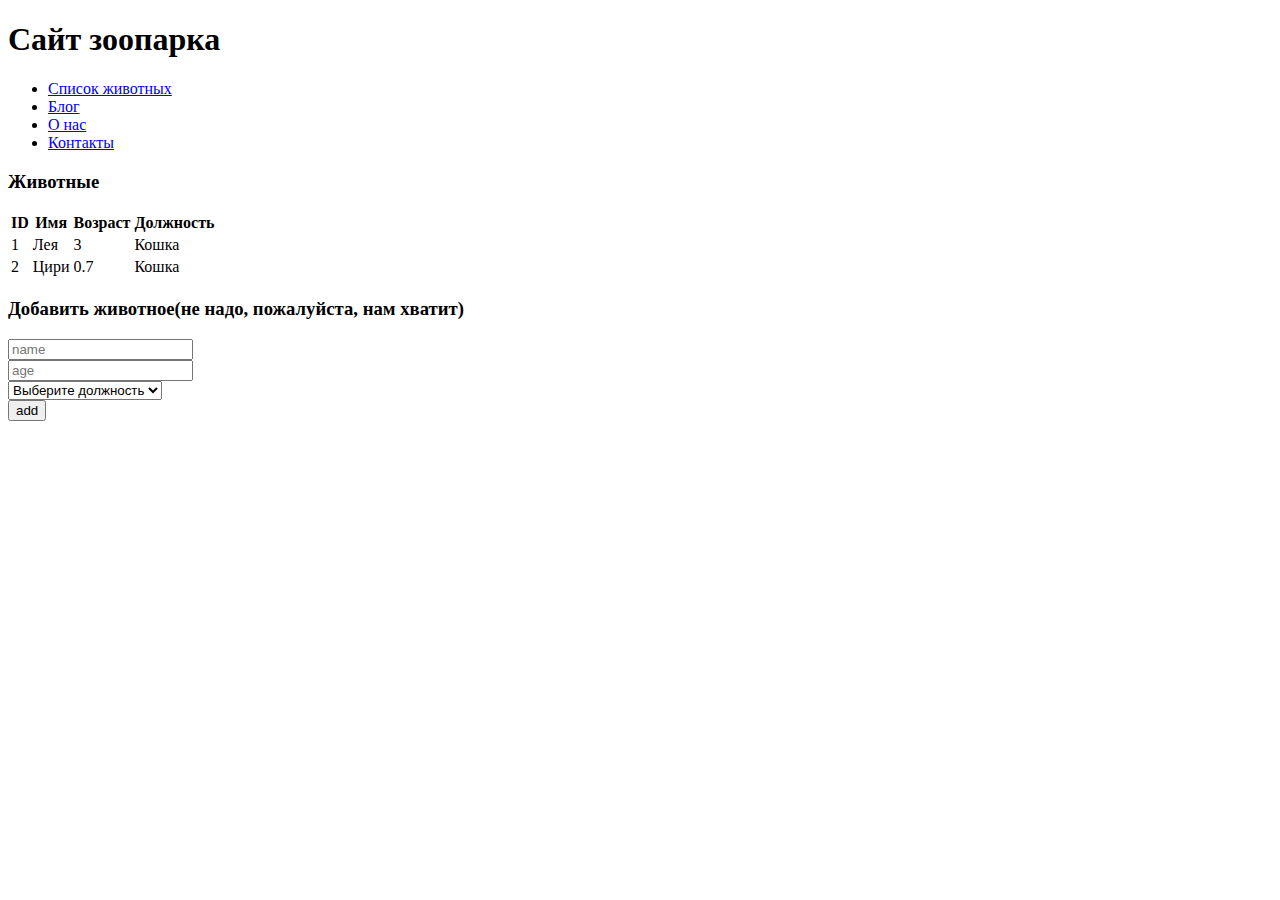
==== index.html @ 742034d6 "dz html" ====
<!doctype html>
<html>
<head>
    <meta charset="UTF-8">
    <title>Зоопарк на дому</title>
</head>
<body>
    <section>
        <header>
            <div>
                <h1>Сайт зоопарка</h1>
            </div>
            <div>
                <nav>
                    <ul>
                        <li><a href="index.html">Список животных</a></li>
                        <li><a href="blog.html">Блог</a></li>
                        <li><a href="about.html">О нас</a></li>
                        <li><a href="contact.html">Контакты</a></li>
                    </ul>
                </nav>
            </div>
        </header>
    </section>
    <section>
        <article>
            <div>
                <h3>Животные</h3>
            </div>
            <div>
                <table>
                    <thead>
                    <tr>
                        <th>ID</th>
                        <th>Имя</th>
                        <th>Возраст</th>
                        <th>Должность</th>
                    </tr>
                    </thead>
                    <tbody>
                    <tr>
                        <td>1</td>
                        <td>Лея</td>
                        <td>3</td>
                        <td>Кошка</td>
                    </tr>
                    <tr>
                        <td>2</td>
                        <td>Цири</td>
                        <td>0.7</td>
                        <td>Кошка</td>
                    </tr>
                    </tbody>
                </table>
            </div>
        </article>
    </section>
    <section>
        <div>
            <h3>Добавить животное(не надо, пожалуйста, нам хватит)</h3>
        </div>
        <div>
            <form method="POST" action="#">
                <div>
                    <input type="text" name="name" placeholder="name">
                </div>
                <div>
                    <input type="number" name="age" placeholder="age">
                </div>
                <div>
                    <select name="position" >
                        <option disabled selected>Выберите должность</option>
                        <option value="1">Собака</option>
                        <option value="2">Кошка</option>
                        <option value="3">Рыба</option>
                    </select>
                </div>
                <div>
                    <input type="submit" value="add"
                </div>
            </form>
        </div>
    </section>
</body>
</html>
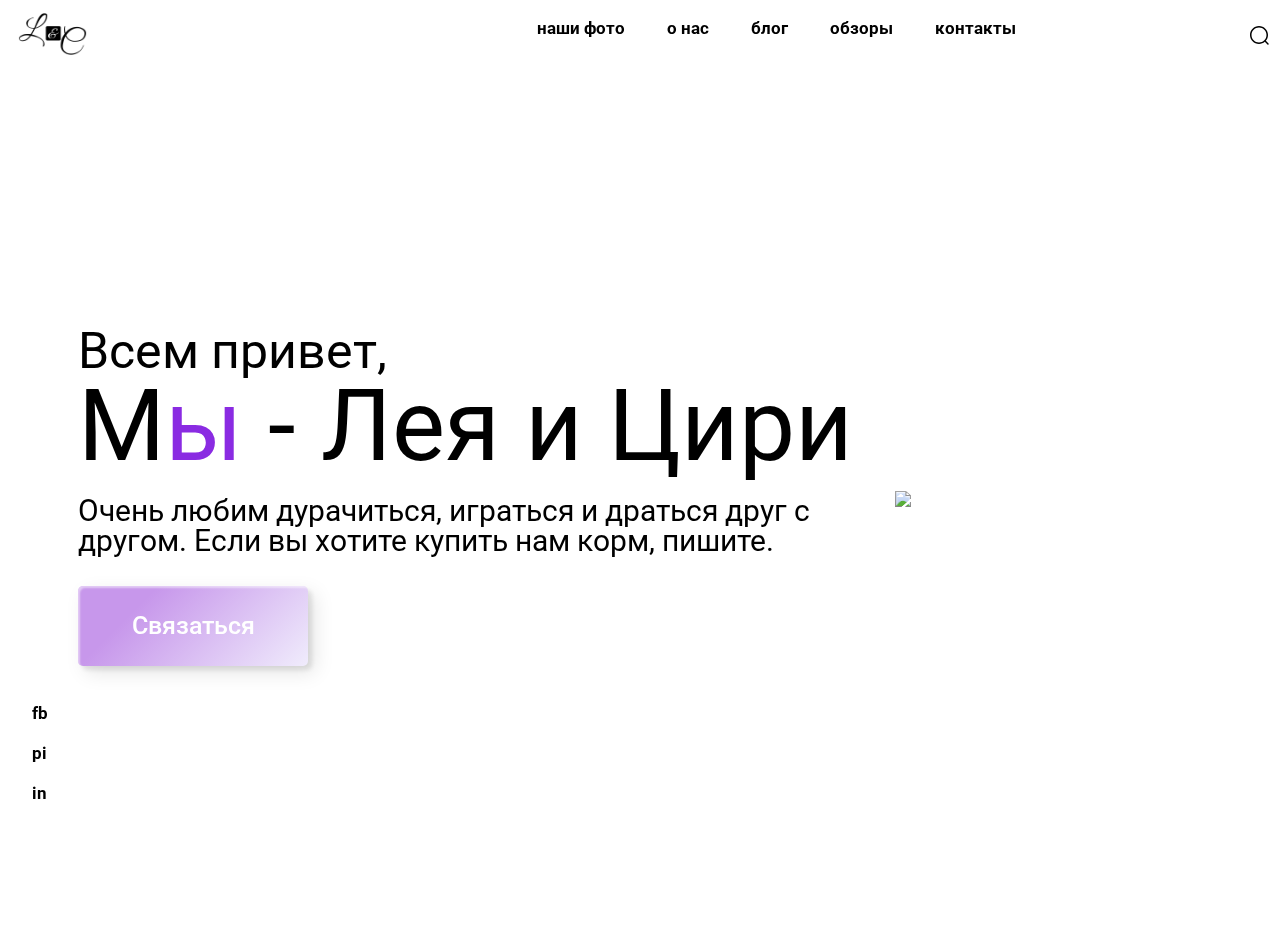
==== commit 8343d1b3: "dz css" ====
--- a/index.html
+++ b/index.html
@@ -1,85 +1,92 @@
 <!doctype html>
-<html>
+<html lang="en">
 <head>
     <meta charset="UTF-8">
-    <title>Зоопарк на дому</title>
+    <meta name="viewport"
+          content="width=device-width, user-scalable=no, initial-scale=1.0, maximum-scale=1.0, minimum-scale=1.0">
+    <meta http-equiv="X-UA-Compatible" content="ie=edge">
+    <title>Домашнее задание</title>
+    <link rel="stylesheet" href="css/app.css">
 </head>
 <body>
-    <section>
-        <header>
-            <div>
-                <h1>Сайт зоопарка</h1>
+    <div class="main">
+        <nav class="TopNav">
+            <div class="logo">
+                <img src="css/images/logo.PNG" class="logo">
             </div>
-            <div>
-                <nav>
-                    <ul>
-                        <li><a href="index.html">Список животных</a></li>
-                        <li><a href="blog.html">Блог</a></li>
-                        <li><a href="about.html">О нас</a></li>
-                        <li><a href="contact.html">Контакты</a></li>
-                    </ul>
-                </nav>
+            <div class="navigation_main">
+                <div class="navigation_main_elements">
+                    <div class="navigation_main_elements_element">
+                        <a href="#" class="navigation_element_text a">наши фото</a>
+                    </div>
+                    <div class="navigation_main_elements_element">
+                        <a href="#"class="navigation_element_text a">о нас</a>
+                    </div>
+                    <div class="navigation_main_elements_element">
+                        <a href="#" class="navigation_element_text a">блог</a>
+                    </div>
+                    <div class="navigation_main_elements_element">
+                        <a href="#"class="navigation_element_text a">обзоры</a>
+                    </div>
+                    <div class="navigation_main_elements_element">
+                        <a href="#" class="navigation_element_text a">контакты</a>
+                    </div>
+                </div>
+            </div>
+            <div class="navigation_button">
+                <div class="navigation_button_elements">
+                    <img src="css/images/search.svg">
+                </div>
+                <div class="navigation_button_elements">
+                    <img src="css/images/Basket.svg">
+                </div>
+                <div class="navigation_button_elements">
+                    <img src="css/images/person.svg">
+                </div>
+            </div>
+        </nav>
+        <nav class="nav_left">
+                <div class="socials">
+                    <div class="socials_elements">
+                        <a href="#" class="a">fb</a>
+                    </div>
+                    <div class="socials_elements">
+                        <a href="#" class="a">pi</a>
+                    </div>
+                    <div class="socials_elements">
+                        <a href="#" class="a">in</a>
+                    </div>
+                </div>
+        </nav>
+        <header class="content">
+            <div class="content_text">
+                <div class="main_text">
+                    <div>
+                        <h2 class="h2">
+                            Всем привет,
+                        </h2>
+                    </div>
+                    <div>
+                        <h1 class="h1">
+                            М<span>ы</span> - Лея и Цири
+                        </h1>
+                    </div>
+                </div>
+                <div class="descriptions">
+                    <h3>
+                        Очень любим дурачиться, играться и драться друг с другом. Если вы хотите купить нам корм, пишите.
+                    </h3>
+                </div>
+                <div class="button">
+                    <button class="custom-btn btn-8">
+                        <span>Связаться</span>
+                    </button>
+                </div>
+            </div>
+            <div class="photo">
+                <img src="css/images/cats.PNG" class="img">
             </div>
         </header>
-    </section>
-    <section>
-        <article>
-            <div>
-                <h3>Животные</h3>
-            </div>
-            <div>
-                <table>
-                    <thead>
-                    <tr>
-                        <th>ID</th>
-                        <th>Имя</th>
-                        <th>Возраст</th>
-                        <th>Должность</th>
-                    </tr>
-                    </thead>
-                    <tbody>
-                    <tr>
-                        <td>1</td>
-                        <td>Лея</td>
-                        <td>3</td>
-                        <td>Кошка</td>
-                    </tr>
-                    <tr>
-                        <td>2</td>
-                        <td>Цири</td>
-                        <td>0.7</td>
-                        <td>Кошка</td>
-                    </tr>
-                    </tbody>
-                </table>
-            </div>
-        </article>
-    </section>
-    <section>
-        <div>
-            <h3>Добавить животное(не надо, пожалуйста, нам хватит)</h3>
-        </div>
-        <div>
-            <form method="POST" action="#">
-                <div>
-                    <input type="text" name="name" placeholder="name">
-                </div>
-                <div>
-                    <input type="number" name="age" placeholder="age">
-                </div>
-                <div>
-                    <select name="position" >
-                        <option disabled selected>Выберите должность</option>
-                        <option value="1">Собака</option>
-                        <option value="2">Кошка</option>
-                        <option value="3">Рыба</option>
-                    </select>
-                </div>
-                <div>
-                    <input type="submit" value="add"
-                </div>
-            </form>
-        </div>
-    </section>
+    </div>
 </body>
 </html>--- a/css/app.css
+++ b/css/app.css
@@ -0,0 +1,291 @@
+@import url('https://fonts.googleapis.com/css2?family=Roboto&display=swap');
+
+html, body, div, span, applet, object, iframe,
+h1, h2, h3, h4, h5, h6, p, blockquote, pre,
+a, abbr, acronym, address, big, cite, code,
+del, dfn, em, img, ins, kbd, q, s, samp,
+small, strike, strong, sub, sup, tt, var,
+b, u, i, center,
+dl, dt, dd, ol, ul, li,
+fieldset, form, label, legend,
+table, caption, tbody, tfoot, thead, tr, th, td,
+article, aside, canvas, details, embed,
+figure, figcaption, footer, header, hgroup,
+menu, nav, output, ruby, section, summary,
+time, mark, audio, video {
+    margin: 0;
+    padding: 0;
+    border: 0;
+    font-size: 100%;
+    font: inherit;
+    vertical-align: baseline;
+}
+article, aside, details, figcaption, figure,
+footer, header, hgroup, menu, nav, section {
+    display: block;
+}
+html {
+    height: 100%;
+}
+body {
+    line-height: 1;
+}
+ol, ul {
+    list-style: none;
+}
+blockquote, q {
+    quotes: none;
+}
+blockquote:before, blockquote:after,
+q:before, q:after {
+    content: '';
+    content: none;
+}
+table {
+    border-collapse: collapse;
+    border-spacing: 0;
+}
+
+
+
+
+
+
+.main {
+    width: 1440px;
+    height: 930px;
+    display: flex;
+    align-items: flex-start;
+}
+
+.TopNav {
+    width: 1360px;
+    height: 31px;
+    position: fixed;
+    margin: 20px 40px 20px 10px;
+    display: flex;
+    align-items: center;
+    justify-content: space-between;
+}
+
+.navigation_main {
+    width: 525px;
+    height: 31px;
+    left: 303px;
+}
+
+.logo {
+    width: 25%;
+}
+
+.navigation_main_elements {
+    display: flex;
+    gap: 42px;
+}
+
+.navigation_main_elements_element {
+    font-family: 'Roboto', sans-serif;
+    font-size: 17px;
+    font-weight: bold;
+}
+
+.navigation_button {
+    width: 122px;
+    height: 24px;
+    left: 1270px;
+    gap: 25px;
+    display: flex;
+}
+
+.nav_left {
+    position: fixed;
+    top: 71px;
+    width: 78px;
+    height: 859px;
+}
+
+.socials {
+    display: inline-block;
+    margin: 87px 32px;
+    bottom: 0;
+    position: fixed;
+    align-items: flex-end;
+
+}
+
+.socials_elements {
+    font-family: 'Roboto', sans-serif;
+    font-size: 17px;
+    font-weight: bold;
+    line-height: 40px;
+}
+
+.a {
+    position: relative;
+    color: #000;
+    text-decoration: none;
+}
+
+.a:hover {
+    color: #000;
+}
+
+.a::before {
+    content: "";
+    position: absolute;
+    display: block;
+    width: 100%;
+    height: 2px;
+    bottom: 0;
+    left: 0;
+    background-color: #000;
+    transform: scaleX(0);
+    transition: transform 0.3s ease;
+}
+
+.a:hover::before {
+    transform: scaleX(1);
+}
+
+
+.content {
+    width: 1362px;
+    height: 859px;
+    display: flex;
+    position: fixed;
+    top: 71px;
+    left: 78px;
+    align-items: center;
+    justify-content: space-between;
+}
+
+.content_text {
+    font-family: 'Roboto', sans-serif;
+    width: 60%;
+}
+
+.main_text {
+    margin: 20px 0;
+}
+
+.h2 {
+   font-size: 50px;
+}
+
+.h1 {
+    font-size: 100px;
+}
+
+.h1 span {
+    color: blueviolet;
+}
+
+.descriptions {
+    font-size: 30px;
+}
+
+.photo {
+    width: 40%;
+}
+
+.img {
+    width: 550px;
+    -webkit-transition: all 1s ease;
+    transition: all 1s ease;
+}
+
+.img:hover {
+    -webkit-transform: rotate(15deg);
+    transform: rotate(15deg);
+}
+
+
+
+.custom-btn {
+    width: 230px;
+    height: 80px;
+    color: #fff;
+    border-radius: 5px;
+    padding: 10px 25px;
+    font-family: 'Roboto', sans-serif;
+    font-size: 25px;
+    font-weight: 500;
+    background: transparent;
+    cursor: pointer;
+    transition: all 0.3s ease;
+    position: relative;
+    display: inline-block;
+    box-shadow:inset 2px 2px 2px 0px rgba(255,255,255,.5),
+    7px 7px 20px 0px rgba(0,0,0,.1),
+    4px 4px 5px 0px rgba(0,0,0,.1);
+    outline: none;
+}
+.btn-8 {
+    background-color: #f0ecfc;
+    background-image: linear-gradient(315deg, #f0ecfc 0%, #c797eb 74%);
+    line-height: 42px;
+    padding: 0;
+    border: none;
+}
+.btn-8 span {
+    position: relative;
+    display: inline;
+    width: 100%;
+    height: 100%;
+}
+.btn-8:before,
+.btn-8:after {
+    position: absolute;
+    content: "";
+    right: 0;
+    bottom: 0;
+    background: #c797eb;
+    transition: all 0.3s ease;
+}
+.btn-8:before{
+    height: 0%;
+    width: 2px;
+}
+.btn-8:after {
+    width: 0%;
+    height: 2px;
+}
+.btn-8:hover:before {
+    height: 100%;
+}
+.btn-8:hover:after {
+    width: 100%;
+}
+.btn-8:hover{
+    background: transparent;
+}
+.btn-8 span:hover{
+    color: #c797eb;
+}
+.btn-8 span:before,
+.btn-8 span:after {
+    position: absolute;
+    content: "";
+    left: 0;
+    top: 0;
+    background: #c797eb;
+    transition: all 0.3s ease;
+}
+.btn-8 span:before {
+    width: 2px;
+    height: 0%;
+}
+.btn-8 span:after {
+    height: 2px;
+    width: 0%;
+}
+.btn-8 span:hover:before {
+    height: 100%;
+}
+.btn-8 span:hover:after {
+    width: 100%;
+}
+
+.button {
+    margin: 30px 0;
+}